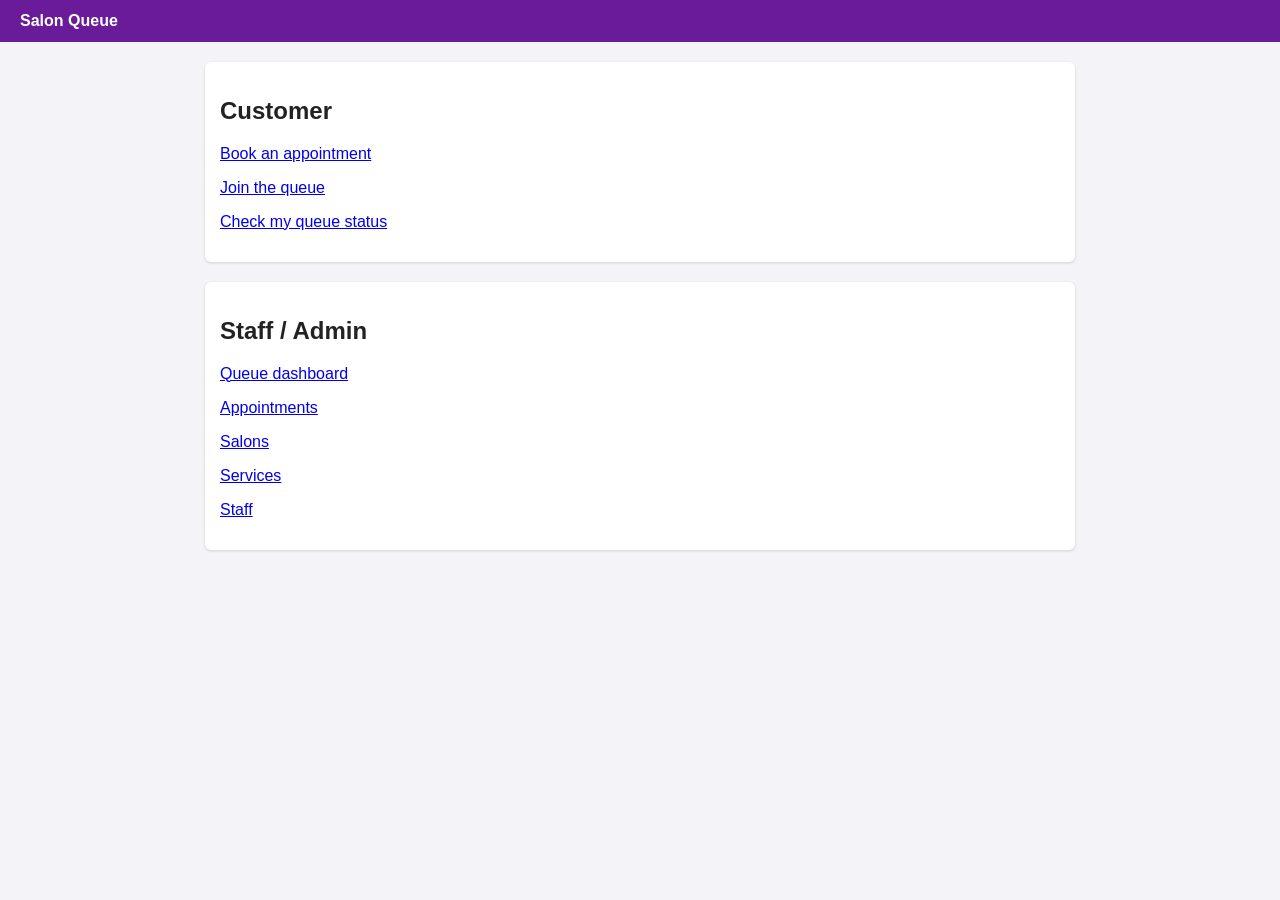
==== src/main/resources/static/index.html @ 4180fd68 "Add salon queue application" ====
<!DOCTYPE html>
<html lang="en">
<head>
    <meta charset="UTF-8">
    <title>Salon Queue</title>
    <link rel="stylesheet" href="style.css">
</head>
<body>
<header>
    <strong>Salon Queue</strong>
</header>
<main>
    <div class="card">
        <h2>Customer</h2>
        <p><a href="book.html">Book an appointment</a></p>
        <p><a href="queue-join.html">Join the queue</a></p>
        <p><a href="queue-status.html">Check my queue status</a></p>
    </div>
    <div class="card">
        <h2>Staff / Admin</h2>
        <p><a href="dashboard.html">Queue dashboard</a></p>
        <p><a href="appointments.html">Appointments</a></p>
        <p><a href="salons.html">Salons</a></p>
        <p><a href="services.html">Services</a></p>
        <p><a href="staff.html">Staff</a></p>
    </div>
</main>
</body>
</html>
---- src/main/resources/static/style.css ----
* { box-sizing: border-box; }

body {
  font-family: Arial, sans-serif;
  background: #f4f4f8;
  color: #222;
  margin: 0;
}

header {
  background: #6a1b9a;
  color: white;
  padding: 12px 20px;
}

header a {
  color: white;
  margin-right: 15px;
  text-decoration: none;
}

header a:hover { text-decoration: underline; }

main {
  max-width: 900px;
  margin: 20px auto;
  padding: 0 15px;
}

.card {
  background: white;
  padding: 15px;
  margin-bottom: 20px;
  border-radius: 6px;
  box-shadow: 0 1px 3px rgba(0, 0, 0, 0.15);
}

label { display: block; margin-top: 10px; font-weight: bold; }

input, select {
  width: 100%;
  padding: 8px;
  margin-top: 4px;
  border: 1px solid #bbb;
  border-radius: 4px;
}

button {
  background: #6a1b9a;
  color: white;
  border: none;
  padding: 8px 14px;
  margin-top: 10px;
  border-radius: 4px;
  cursor: pointer;
}

button:hover { background: #4a148c; }
button.danger { background: #c62828; }
button.secondary { background: #757575; }

table { width: 100%; border-collapse: collapse; }
th, td { text-align: left; padding: 8px; border-bottom: 1px solid #ddd; }
th { background: #eee; }

#message {
  padding: 10px;
  margin-bottom: 15px;
  border-radius: 4px;
  display: none;
}

#message.success { display: block; background: #c8e6c9; color: #1b5e20; }
#message.error { display: block; background: #ffcdd2; color: #b71c1c; }

.slot-btn { margin-right: 6px; }
.slot-btn.selected { background: #2e7d32; }

input[type="checkbox"] {
  width: auto;
  margin-right: 6px;
}

.inline-label {
  display: flex;
  align-items: center;
  margin-top: 12px;
}
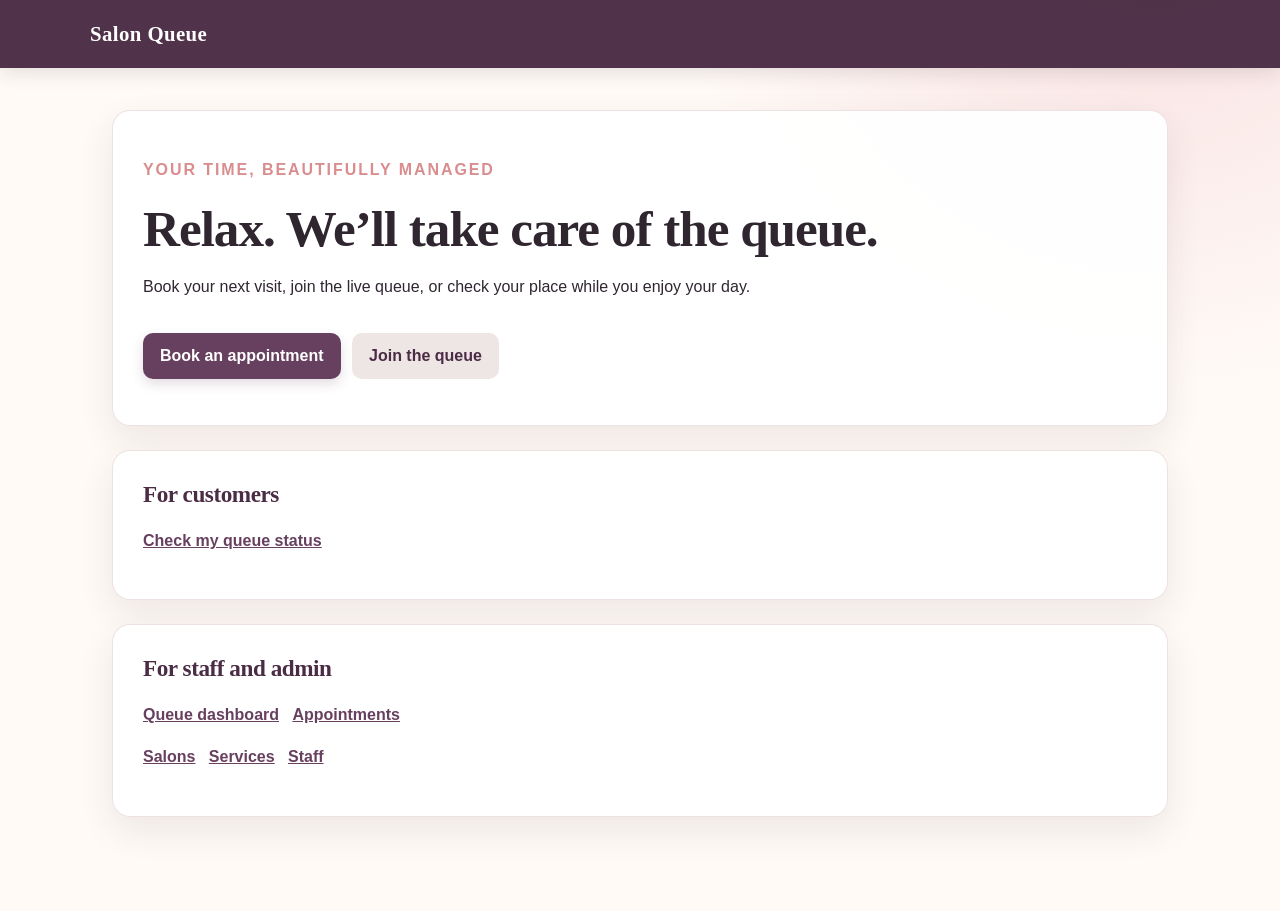
==== commit 3eca4fba: "Fix appointments static page path" ====
--- a/src/main/resources/static/index.html
+++ b/src/main/resources/static/index.html
@@ -2,7 +2,8 @@
 <html lang="en">
 <head>
     <meta charset="UTF-8">
-    <title>Salon Queue</title>
+    <meta name="viewport" content="width=device-width, initial-scale=1">
+    <title>Salon Queue | Welcome</title>
     <link rel="stylesheet" href="style.css">
 </head>
 <body>
@@ -10,20 +11,24 @@
     <strong>Salon Queue</strong>
 </header>
 <main>
-    <div class="card">
-        <h2>Customer</h2>
-        <p><a href="book.html">Book an appointment</a></p>
-        <p><a href="queue-join.html">Join the queue</a></p>
+    <section class="card">
+        <p style="color: var(--rose); font-weight: 700; letter-spacing: .12em; text-transform: uppercase;">Your time, beautifully managed</p>
+        <h1>Relax. We’ll take care of the queue.</h1>
+        <p>Book your next visit, join the live queue, or check your place while you enjoy your day.</p>
+        <p>
+            <a href="book.html"><button type="button">Book an appointment</button></a>
+            <a href="queue-join.html"><button type="button" class="secondary">Join the queue</button></a>
+        </p>
+    </section>
+    <section class="card">
+        <h2>For customers</h2>
         <p><a href="queue-status.html">Check my queue status</a></p>
-    </div>
-    <div class="card">
-        <h2>Staff / Admin</h2>
-        <p><a href="dashboard.html">Queue dashboard</a></p>
-        <p><a href="appointments.html">Appointments</a></p>
-        <p><a href="salons.html">Salons</a></p>
-        <p><a href="services.html">Services</a></p>
-        <p><a href="staff.html">Staff</a></p>
-    </div>
+    </section>
+    <section class="card">
+        <h2>For staff and admin</h2>
+        <p><a href="dashboard.html">Queue dashboard</a> &nbsp; <a href="appointments.html">Appointments</a></p>
+        <p><a href="salons.html">Salons</a> &nbsp; <a href="services.html">Services</a> &nbsp; <a href="staff.html">Staff</a></p>
+    </section>
 </main>
 </body>
 </html>
--- a/src/main/resources/static/style.css
+++ b/src/main/resources/static/style.css
@@ -1,88 +1,222 @@
+:root {
+  --ink: #2f2630;
+  --muted: #756b75;
+  --plum: #68405f;
+  --plum-dark: #4b2c45;
+  --rose: #d98d8f;
+  --cream: #fffaf6;
+  --surface: #ffffff;
+  --line: #eadfe0;
+  --success: #28745d;
+  --danger: #b84d52;
+  --shadow: 0 14px 35px rgba(71, 43, 60, 0.09);
+}
+
 * { box-sizing: border-box; }
 
+html { scroll-behavior: smooth; }
+
 body {
-  font-family: Arial, sans-serif;
-  background: #f4f4f8;
-  color: #222;
+  font-family: "Segoe UI", Arial, sans-serif;
+  background:
+    radial-gradient(circle at 90% -10%, #f7dede 0, transparent 30rem),
+    var(--cream);
+  color: var(--ink);
   margin: 0;
+  min-height: 100vh;
 }
 
 header {
-  background: #6a1b9a;
+  align-items: center;
+  background: rgba(75, 44, 69, 0.97);
+  box-shadow: 0 5px 18px rgba(47, 38, 48, 0.12);
   color: white;
-  padding: 12px 20px;
+  display: flex;
+  gap: 8px;
+  min-height: 68px;
+  padding: 14px max(22px, calc((100% - 1100px) / 2));
+  position: sticky;
+  top: 0;
+  z-index: 10;
+}
+
+header strong {
+  font-family: Georgia, serif;
+  font-size: 1.3rem;
+  letter-spacing: .02em;
+  margin-right: auto;
 }
 
 header a {
+  border-radius: 999px;
+  color: #fff8f5;
+  font-size: .92rem;
+  padding: 9px 13px;
+  text-decoration: none;
+  transition: background .2s ease, transform .2s ease;
+}
+
+header a:hover,
+header a:focus-visible {
+  background: rgba(255, 255, 255, .14);
+  transform: translateY(-1px);
+}
+
+main {
+  margin: 0 auto;
+  max-width: 1100px;
+  padding: 42px 22px 70px;
+}
+
+h1, h2 {
+  font-family: Georgia, "Times New Roman", serif;
+  letter-spacing: -.02em;
+}
+
+h1 { font-size: clamp(2rem, 4vw, 3.4rem); margin: 0 0 12px; }
+h2 { color: var(--plum-dark); font-size: 1.45rem; margin: 0 0 20px; }
+p { line-height: 1.6; }
+
+.card {
+  background: rgba(255, 255, 255, .92);
+  border: 1px solid rgba(234, 223, 224, .9);
+  border-radius: 18px;
+  box-shadow: var(--shadow);
+  margin-bottom: 24px;
+  padding: clamp(20px, 3vw, 30px);
+}
+
+label {
+  color: var(--plum-dark);
+  display: block;
+  font-size: .86rem;
+  font-weight: 700;
+  letter-spacing: .03em;
+  margin-top: 16px;
+  text-transform: uppercase;
+}
+
+input, select {
+  background: #fff;
+  border: 1px solid #d9cccf;
+  border-radius: 10px;
+  color: var(--ink);
+  font: inherit;
+  margin-top: 7px;
+  min-height: 44px;
+  padding: 10px 12px;
+  transition: border-color .2s ease, box-shadow .2s ease;
+  width: 100%;
+}
+
+input:focus, select:focus {
+  border-color: var(--rose);
+  box-shadow: 0 0 0 4px rgba(217, 141, 143, .18);
+  outline: none;
+}
+
+button {
+  background: var(--plum);
+  border: 0;
+  border-radius: 10px;
+  box-shadow: 0 5px 12px rgba(104, 64, 95, .18);
   color: white;
-  margin-right: 15px;
-  text-decoration: none;
-}
-
-header a:hover { text-decoration: underline; }
-
-main {
-  max-width: 900px;
-  margin: 20px auto;
-  padding: 0 15px;
-}
-
-.card {
-  background: white;
-  padding: 15px;
+  cursor: pointer;
+  font: inherit;
+  font-weight: 700;
+  margin: 18px 7px 0 0;
+  min-height: 42px;
+  padding: 10px 17px;
+  transition: background .2s ease, box-shadow .2s ease, transform .2s ease;
+}
+
+button:hover, button:focus-visible {
+  background: var(--plum-dark);
+  box-shadow: 0 7px 16px rgba(104, 64, 95, .25);
+  transform: translateY(-1px);
+}
+
+button.danger { background: var(--danger); }
+button.danger:hover, button.danger:focus-visible { background: #963d42; }
+button.secondary { background: #eee5e5; box-shadow: none; color: var(--plum-dark); }
+button.secondary:hover, button.secondary:focus-visible { background: #e2d5d7; }
+
+table {
+  border-collapse: separate;
+  border-spacing: 0;
+  overflow: hidden;
+  width: 100%;
+}
+
+th, td {
+  border-bottom: 1px solid var(--line);
+  padding: 14px 12px;
+  text-align: left;
+}
+
+th {
+  background: #f7eff0;
+  color: var(--plum-dark);
+  font-size: .78rem;
+  letter-spacing: .06em;
+  text-transform: uppercase;
+}
+
+th:first-child { border-radius: 10px 0 0 0; }
+th:last-child { border-radius: 0 10px 0 0; }
+tr:last-child td { border-bottom: 0; }
+tbody tr:hover { background: #fff8f6; }
+
+#message {
+  border-radius: 12px;
+  display: none;
+  font-weight: 600;
   margin-bottom: 20px;
-  border-radius: 6px;
-  box-shadow: 0 1px 3px rgba(0, 0, 0, 0.15);
-}
-
-label { display: block; margin-top: 10px; font-weight: bold; }
-
-input, select {
-  width: 100%;
-  padding: 8px;
-  margin-top: 4px;
-  border: 1px solid #bbb;
-  border-radius: 4px;
-}
-
-button {
-  background: #6a1b9a;
-  color: white;
-  border: none;
-  padding: 8px 14px;
-  margin-top: 10px;
-  border-radius: 4px;
-  cursor: pointer;
-}
-
-button:hover { background: #4a148c; }
-button.danger { background: #c62828; }
-button.secondary { background: #757575; }
-
-table { width: 100%; border-collapse: collapse; }
-th, td { text-align: left; padding: 8px; border-bottom: 1px solid #ddd; }
-th { background: #eee; }
-
-#message {
-  padding: 10px;
-  margin-bottom: 15px;
-  border-radius: 4px;
-  display: none;
-}
-
-#message.success { display: block; background: #c8e6c9; color: #1b5e20; }
-#message.error { display: block; background: #ffcdd2; color: #b71c1c; }
-
-.slot-btn { margin-right: 6px; }
-.slot-btn.selected { background: #2e7d32; }
+  padding: 13px 16px;
+}
+
+#message.success { background: #e3f3ed; color: var(--success); display: block; }
+#message.error { background: #fbe4e3; color: #9d353b; display: block; }
+
+.slot-btn { margin: 7px 7px 0 0; }
+.slot-btn.selected { background: var(--success); }
 
 input[type="checkbox"] {
+  accent-color: var(--plum);
+  min-height: auto;
   width: auto;
-  margin-right: 6px;
 }
 
 .inline-label {
+  align-items: center;
   display: flex;
-  align-items: center;
-  margin-top: 12px;
-}+  gap: 8px;
+  margin-top: 18px;
+  text-transform: none;
+}
+
+a { color: var(--plum); font-weight: 700; }
+a:hover { color: var(--plum-dark); }
+
+small { color: var(--muted); }
+
+@media (max-width: 700px) {
+  header {
+    align-items: flex-start;
+    flex-wrap: wrap;
+    padding: 14px 16px;
+  }
+
+  header strong { flex-basis: 100%; margin-bottom: 4px; }
+  header a { font-size: .82rem; padding: 7px 9px; }
+  main { padding: 28px 14px 50px; }
+  .card { border-radius: 14px; padding: 20px 16px; }
+
+  table {
+    display: block;
+    overflow-x: auto;
+    white-space: nowrap;
+  }
+
+  th, td { padding: 11px 9px; }
+}
